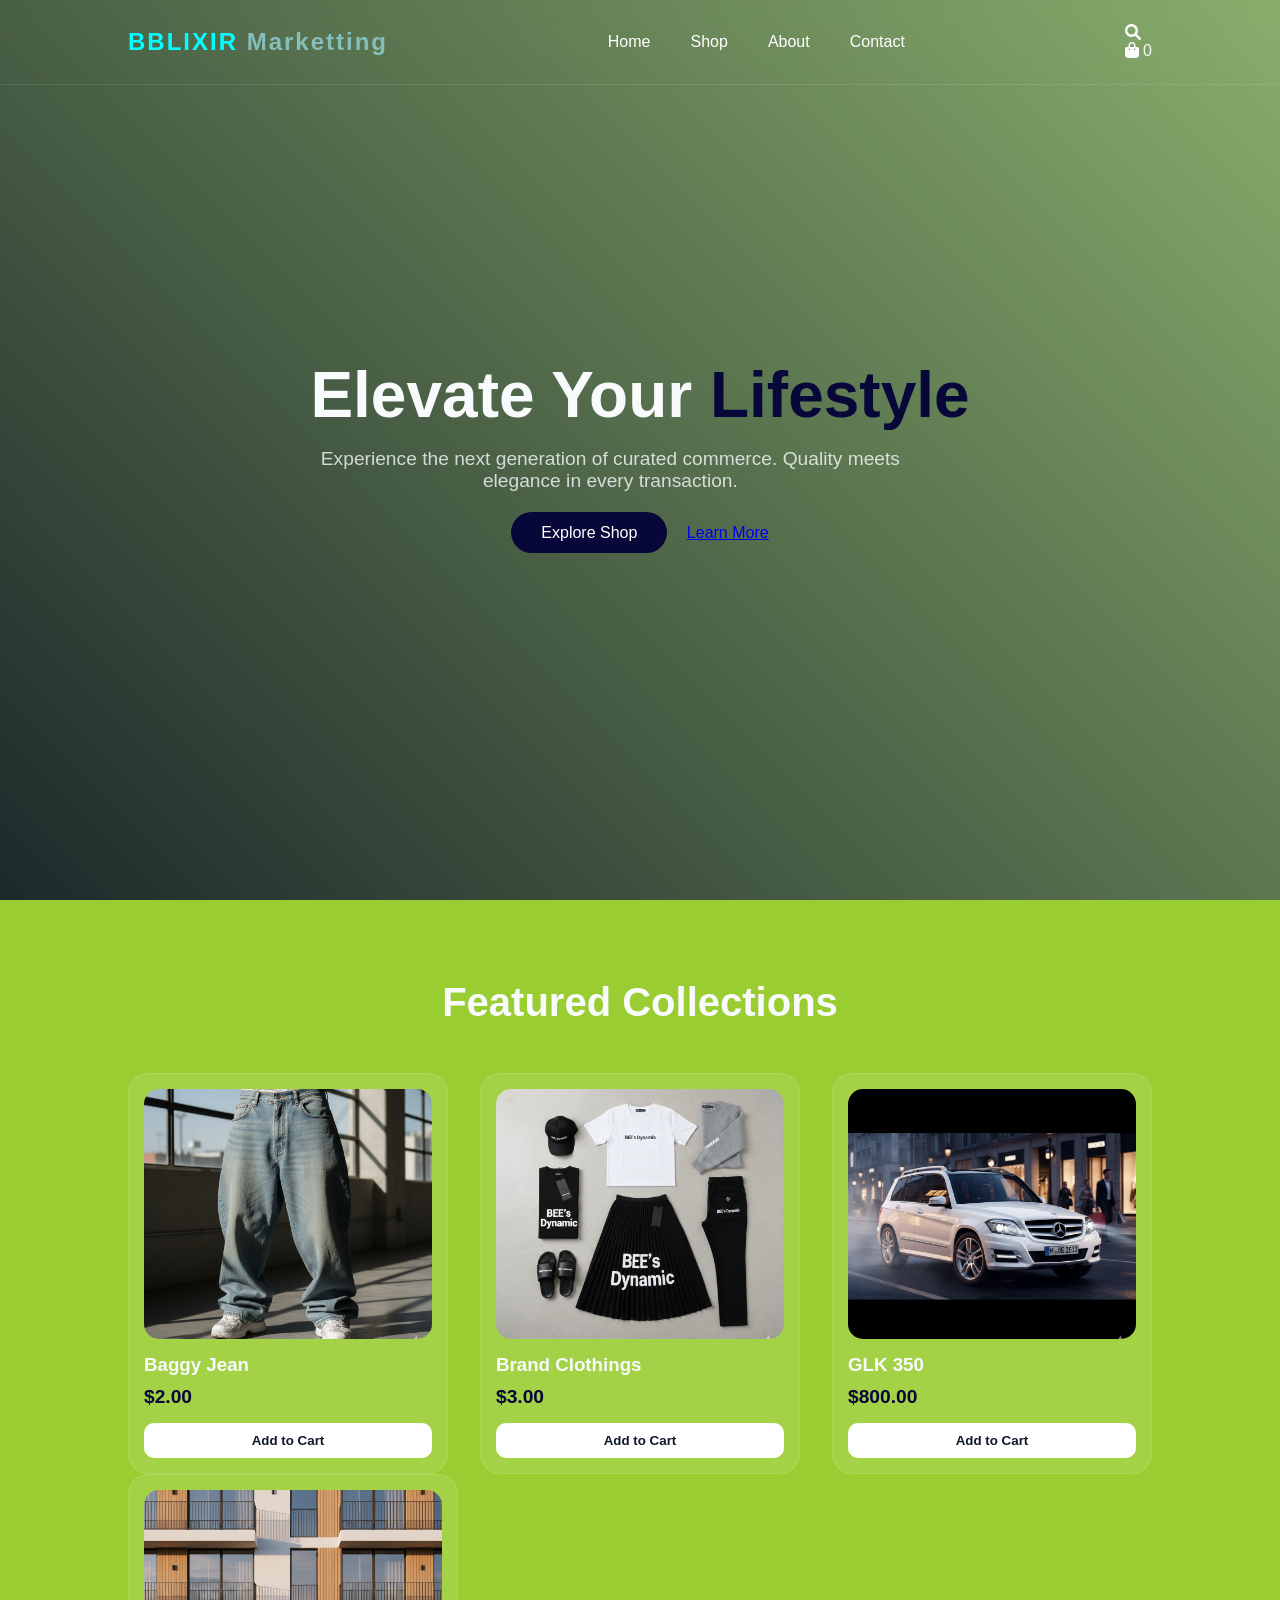
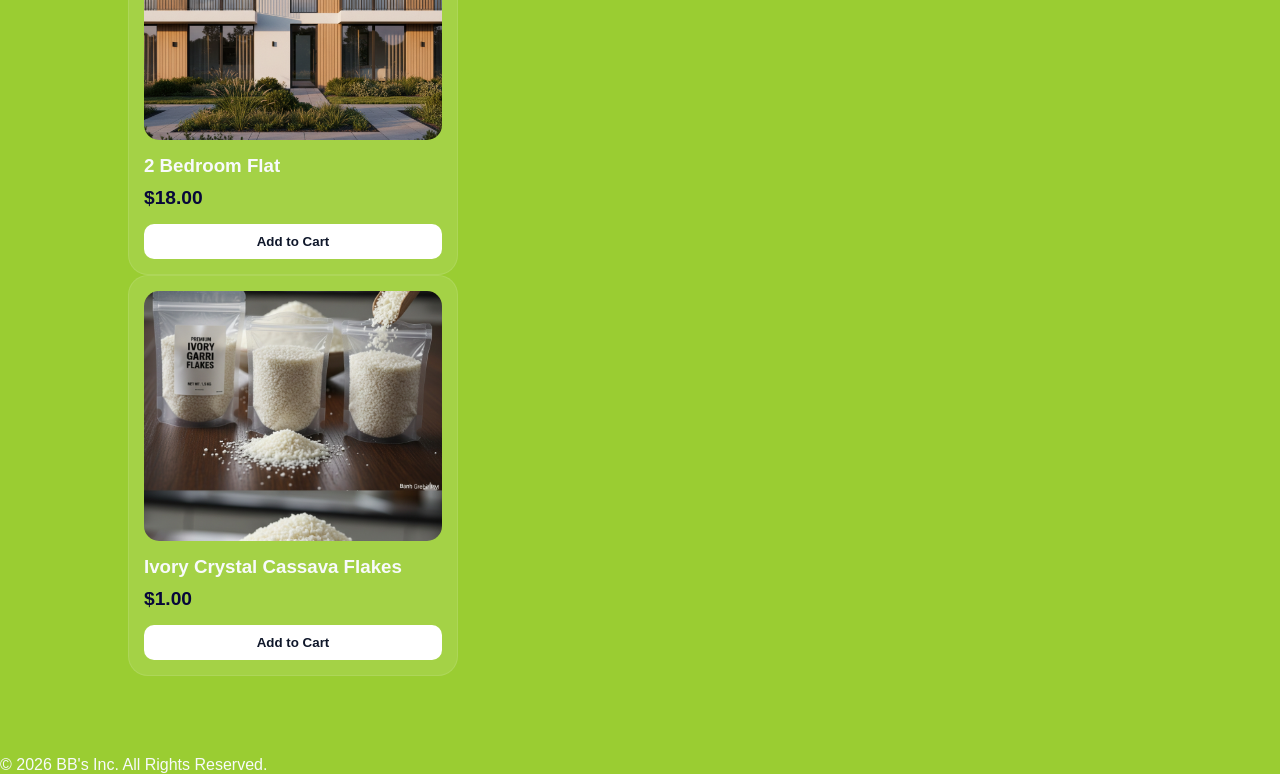
==== index.html @ 8ed5c1b2 "Update and rename Gemini Generated.html to index.html" ====
<!DOCTYPE html>
<html lang="en">
<head>
    <meta charset="UTF-8">
    <meta name="viewport" content="width=device-width, initial-scale=1.0">
    <title>NexusMarket | Premium Commerce</title>
    <link rel="stylesheet" href="Gemini Generated.css">
    <link rel="stylesheet" href="https://cdnjs.cloudflare.com/ajax/libs/font-awesome/6.0.0/css/all.min.css">
</head>
<body>

    <nav class="navbar">
        <div class="logo" style="font-weight: bold; color: aqua;">BBLIXIR<b style="color: rgb(134, 190, 188);"> Marketting</b></div>
        <ul class="nav-links">
            <li><a href="#home">Home</a></li>
            <li><a href="#shop">Shop</a></li>
            <li><a href="#about">About</a></li>
            <li><a href="#contact">Contact</a></li>
        </ul>
        <div class="nav-icons">
            <i class="fas fa-search"></i>
            <div class="cart-icon">
                <i class="fas fa-shopping-bag"></i>
                <span id="cart-count">0</span>
            </div>
        </div>
    </nav>

    <section id="home" class="hero">
        <div class="hero-content">
            <h1>Elevate Your <span>Lifestyle</span></h1>
            <p>Experience the next generation of curated commerce. Quality meets elegance in every transaction.</p>
            <div class="hero-btns">
                <a href="#shop" class="btn-primary">Explore Shop</a>
                <a href="#" class="btn-secondary">Learn More</a>
            </div>
        </div>
    </section>

    <section id="shop" class="products">
        <h2 class="section-title">Featured Collections</h2>
        <div class="product-grid">
            <div class="product-card">
                <div class="product-img" style="background-image: url('baggyjeans.jpg')"></div>
                <div class="product-info">
                    <h3>Baggy Jean</h3>
                    <p>$2.00</p>
                    <button class="add-to-cart">Add to Cart</button>
                </div>
            </div>
            <div class="product-card">
                <div class="product-img" style="background-image: url('Brand\ Clothing.jpg')"></div>
                <div class="product-info">
                    <h3>Brand Clothings</h3>
                    <p>$3.00</p>
                    <button class="add-to-cart">Add to Cart</button>
                </div>
            </div>
            <div class="product-card">
                <div class="product-img" style="background-image: url('GLK\ 350.jpg')"></div>
                <div class="product-info">
                    <h3>GLK 350</h3>
                    <p>$800.00</p>
                    <button class="add-to-cart">Add to Cart</button>
                </div>
            </div>
        </div>
        <div class="product-card" style="width: 330px;">
                <div class="product-img" style="background-image: url('2bedroom\ flat.jpg')"></div>
                <div class="product-info">
                    <h3>2 Bedroom Flat</h3>
                    <p>$18.00</p>
                    <button class="add-to-cart">Add to Cart</button>
                </div>
            </div>
        </div>
        <div class="product-card" style="width: 330px;">
                <div class="product-img" style="background-image: url('ivorycrystal\ \ garri.jpg')"></div>
                <div class="product-info">
                    <h3>Ivory Crystal 
                        Cassava Flakes</h3>
                    <p>$1.00</p>
                    <button class="add-to-cart">Add to Cart</button>
                </div>
            </div>
        </div>
    </section>

    <footer>
        <p>&copy; 2026 BB's Inc. All Rights Reserved.</p>
    </footer>

    <script src="Gemini Generated.js"></script>    
</body>
</html>
---- Gemini Generated.css ----
:root {
    --primary: #07073a;
    --dark: #0f172a;
    --light: #f8fafc;
    --accent: #f43f5e;
    --glass: rgba(255, 255, 255, 0.1);
}

* {
    margin: 0;
    padding: 0;
    box-sizing: border-box;
    font-family: 'Segoe UI', Tahoma, Geneva, Verdana, sans-serif;
}

body {
    background-color: yellowgreen;
    color: var(--light);
    overflow-x: hidden;
}

/* Navbar */
.navbar {
    display: flex;
    justify-content: space-between;
    align-items: center;
    padding: 1.5rem 10%;
    position: fixed;
    width: 100%;
    z-index: 1000;
    backdrop-filter: blur(10px);
    border-bottom: 1px solid rgba(255, 255, 255, 0.1);
}

.logo { font-size: 1.5rem; letter-spacing: 2px; }
.logo b { color: var(--primary); }

.nav-links { display: flex; list-style: none; }
.nav-links li { margin: 0 20px; }
.nav-links a { text-decoration: none; color: white; transition: 0.3s; font-weight: 500; }
.nav-links a:hover { color: var(--primary); }

/* Hero Section */
.hero {
    height: 100vh;
    background: linear-gradient(45deg, rgba(15,23,42,0.9), rgba(99,102,241,0.3)), 
                url('https://images.unsplash.com/photo-1441986300917-64674bd600d8?auto=format&fit=crop&w=1500&q=80');
    background-size: cover;
    background-position: center;
    display: flex;
    align-items: center;
    justify-content: center;
    text-align: center;
}

.hero-content h1 { font-size: 4rem; margin-bottom: 1rem; }
.hero-content span { color: var(--primary); }
.hero-content p { font-size: 1.2rem; max-width: 600px; margin-bottom: 2rem; opacity: 0.8; }

.btn-primary {
    padding: 12px 30px;
    background: var(--primary);
    color: white;
    text-decoration: none;
    border-radius: 30px;
    margin-right: 15px;
    transition: 0.3s;
}

.btn-primary:hover { background: #4f46e5; transform: translateY(-3px); }

/* Product Grid */
.products { padding: 5rem 10%; }
.section-title { text-align: center; margin-bottom: 3rem; font-size: 2.5rem; }

.product-grid {
    display: grid;
    grid-template-columns: repeat(auto-fit, minmax(280px, 1fr));
    gap: 2rem;
}

.product-card {
    background: var(--glass);
    border-radius: 20px;
    padding: 15px;
    border: 1px solid rgba(255, 255, 255, 0.1);
    transition: 0.4s;
}

.product-card:hover { transform: translateY(-10px); background: rgba(255,255,255,0.15); }

.product-img {
    height: 250px;
    border-radius: 15px;
    background-size: cover;
    background-position: center;
    margin-bottom: 15px;
}

.product-info h3 { margin-bottom: 10px; }
.product-info p { color: var(--primary); font-weight: bold; font-size: 1.2rem; }

.add-to-cart {
    width: 100%;
    padding: 10px;
    margin-top: 15px;
    border: none;
    border-radius: 10px;
    background: white;
    color: var(--dark);
    font-weight: bold;
    cursor: pointer;
    transition: 0.3s;
}

.add-to-cart:hover { background: var(--primary); color: white; }
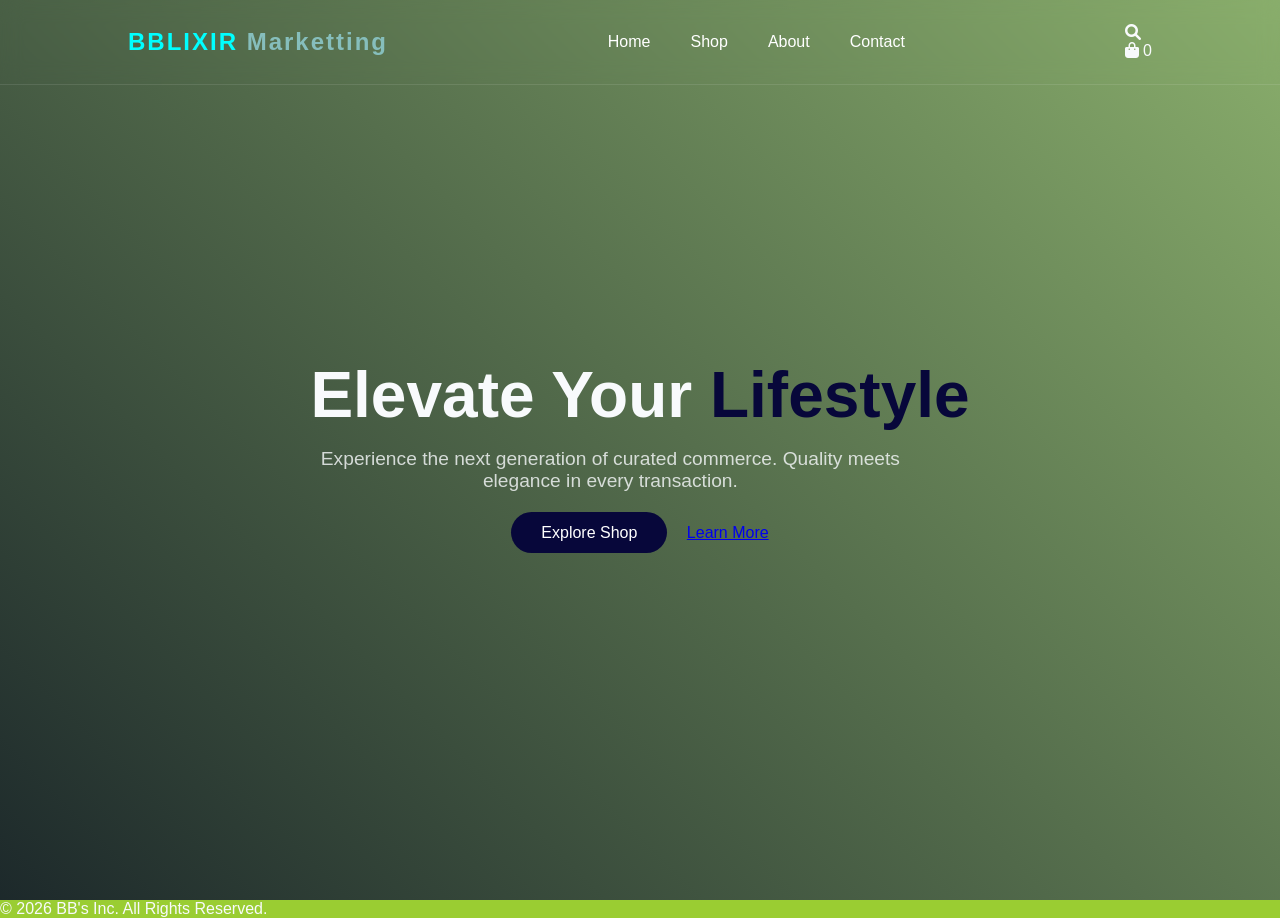
==== commit d57e4a47: "Update index.html" ====
--- a/index.html
+++ b/index.html
@@ -1,10 +1,9 @@
-
 <!DOCTYPE html>
 <html lang="en">
 <head>
     <meta charset="UTF-8">
     <meta name="viewport" content="width=device-width, initial-scale=1.0">
-    <title>NexusMarket | Premium Commerce</title>
+    <title>BBLIXIR | HOME</title>
     <link rel="stylesheet" href="Gemini Generated.css">
     <link rel="stylesheet" href="https://cdnjs.cloudflare.com/ajax/libs/font-awesome/6.0.0/css/all.min.css">
 </head>
@@ -13,10 +12,10 @@
     <nav class="navbar">
         <div class="logo" style="font-weight: bold; color: aqua;">BBLIXIR<b style="color: rgb(134, 190, 188);"> Marketting</b></div>
         <ul class="nav-links">
-            <li><a href="#home">Home</a></li>
-            <li><a href="#shop">Shop</a></li>
-            <li><a href="#about">About</a></li>
-            <li><a href="#contact">Contact</a></li>
+            <li><a href="index.html">Home</a></li>
+            <li><a href="shop.html">Shop</a></li>
+            <li><a href="about.html">About</a></li>
+            <li><a href="contact.html">Contact</a></li>
         </ul>
         <div class="nav-icons">
             <i class="fas fa-search"></i>
@@ -32,60 +31,16 @@
             <h1>Elevate Your <span>Lifestyle</span></h1>
             <p>Experience the next generation of curated commerce. Quality meets elegance in every transaction.</p>
             <div class="hero-btns">
-                <a href="#shop" class="btn-primary">Explore Shop</a>
-                <a href="#" class="btn-secondary">Learn More</a>
+                <a href="shop.html" class="btn-primary">Explore Shop</a>
+                <a href="about.html" class="btn-secondary">Learn More</a>
             </div>
         </div>
     </section>
 
-    <section id="shop" class="products">
-        <h2 class="section-title">Featured Collections</h2>
-        <div class="product-grid">
-            <div class="product-card">
-                <div class="product-img" style="background-image: url('baggyjeans.jpg')"></div>
-                <div class="product-info">
-                    <h3>Baggy Jean</h3>
-                    <p>$2.00</p>
-                    <button class="add-to-cart">Add to Cart</button>
-                </div>
-            </div>
-            <div class="product-card">
-                <div class="product-img" style="background-image: url('Brand\ Clothing.jpg')"></div>
-                <div class="product-info">
-                    <h3>Brand Clothings</h3>
-                    <p>$3.00</p>
-                    <button class="add-to-cart">Add to Cart</button>
-                </div>
-            </div>
-            <div class="product-card">
-                <div class="product-img" style="background-image: url('GLK\ 350.jpg')"></div>
-                <div class="product-info">
-                    <h3>GLK 350</h3>
-                    <p>$800.00</p>
-                    <button class="add-to-cart">Add to Cart</button>
-                </div>
-            </div>
-        </div>
-        <div class="product-card" style="width: 330px;">
-                <div class="product-img" style="background-image: url('2bedroom\ flat.jpg')"></div>
-                <div class="product-info">
-                    <h3>2 Bedroom Flat</h3>
-                    <p>$18.00</p>
-                    <button class="add-to-cart">Add to Cart</button>
-                </div>
-            </div>
-        </div>
-        <div class="product-card" style="width: 330px;">
-                <div class="product-img" style="background-image: url('ivorycrystal\ \ garri.jpg')"></div>
-                <div class="product-info">
-                    <h3>Ivory Crystal 
-                        Cassava Flakes</h3>
-                    <p>$1.00</p>
-                    <button class="add-to-cart">Add to Cart</button>
-                </div>
-            </div>
-        </div>
-    </section>
+</body>
+</html>
+
+
 
     <footer>
         <p>&copy; 2026 BB's Inc. All Rights Reserved.</p>
@@ -94,3 +49,5 @@
     <script src="Gemini Generated.js"></script>    
 </body>
 </html>
+
+
